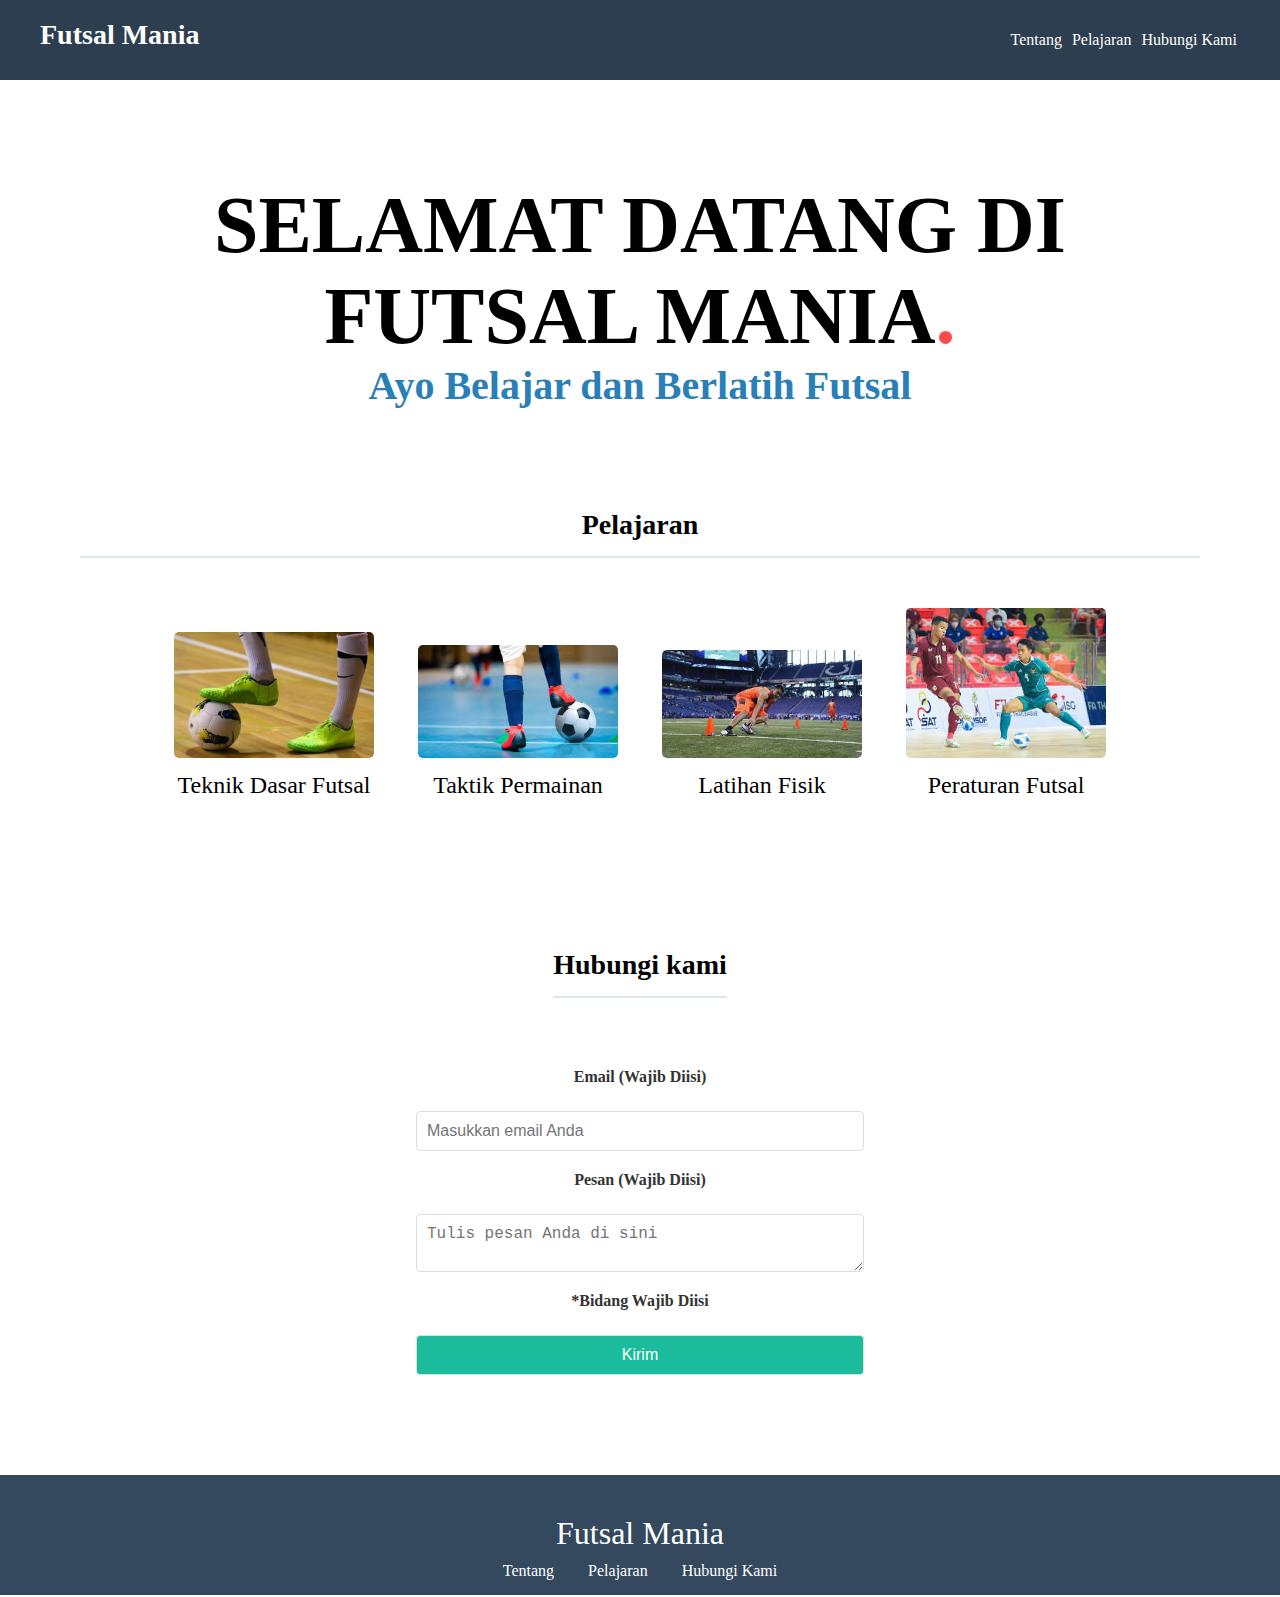
==== index.html @ 71a1c1b6 "initial commit landing page futsal mania" ====
<!DOCTYPE html>
<html>
  <head>
    <meta charset="utf-8" />
    <meta name="viewport" content="width=device-width, initial-scale=1.0">
    <title>Futsal Mania</title>
    <link rel="stylesheet" href="stylesheet.css" />
  </head>
  <body>
    <!-- Ketik code Anda dibawah -->
    <div class="header">
      <div class="header-logo"><a href="/">Futsal Mania</a></div>
      <div class="header-menu">
        <ul>
          <li><a href="tentang.html">Tentang</a></li>
          <li><a href="pelajaran.html">Pelajaran</a></li>
          <li><a href="hubungi.html">Hubungi Kami</a></li>
        </ul>
      </div>
    </div>

    <div class="content-body">
      <h1>SELAMAT DATANG DI FUTSAL MANIA<span class="red-dot">.</span></h1>
      <h2>Ayo Belajar dan Berlatih Futsal</h2>

      <div class="lessons">
        <h3>Pelajaran</h3>

        <div class="lesson">
          <img src="teknik-dasar.jpg" alt="teknik-dasar" />
          <p>Teknik Dasar Futsal</p>
        </div>

        <div class="lesson">
          <img src="taktik-futsal.jfif" alt="taktik-futsal" />
          <p>Taktik Permainan</p>
        </div>

        <div class="lesson">
          <img src="latihan-fisik.jfif" alt="latihan-fisik" />
          <p>Latihan Fisik</p>
        </div>

        <div class="lesson">
          <img src="peraturan-futsal.jfif" alt="peraturan-futsal" />
          <p>Peraturan Futsal</p>
        </div>
      </div>

      <form class="contact">
        <h3 class="contact-title">Hubungi kami</h3>

        <label for="email">Email (Wajib Diisi)</label>

        <!-- Tambahkan tag <input> -->
        <input
          id="email"
          type="email"
          placeholder="Masukkan email Anda"
          required
        />

        <label for="pesan">Pesan (Wajib Diisi)</label>
        <!-- Tambahkan tag <textarea> -->
        <textarea id="pesan" placeholder="Tulis pesan Anda di sini"></textarea>

        <label>*Bidang Wajib Diisi</label>
        <!-- Tambahkan tag <input> -->
        <input class="submit-button" type="submit" value="Kirim" />
      </form>
    </div>

    <div class="footer">
      <div class="footer-logo"><a href="/">Futsal Mania</a></div>
      <div class="footer-list">
        <ul>
          <li><a href="tentang.html">Tentang</a></li>
          <li><a href="pelajaran.html">Pelajaran</a></li>
          <li><a href="hubungi.html">Hubungi Kami</a></li>
        </ul>
      </div>
    </div>
  </body>
</html>
---- stylesheet.css ----
html,
body,
ul,
ol,
li,
h1,
h2,
h3,
h4,
h5,
h6,
p,
form,
input,
div {
  margin: 0;
  padding: 0;
}

* {
  box-sizing: border-box;
}

body {
  font-family: "Avenir Next";
}

li {
  list-style: none;
}

a {
  text-decoration: none;
}

/* Ketik code Anda dibawah */
.header {
  background-color: #2c3e50;
  color: white;
  height: 80px;
  display: flex;
  justify-content: space-between;
  align-items: center;
  padding: 0 40px;
  flex: nowrap;
}

.header-logo {
  flex: 0 0 auto;
  margin-bottom: 10px;
}

.header-logo a {
  color: white;
  font-size: 28px;
  font-weight: bold;
  transition: all 0.3s ease-in-out;
  -webkit-transition: all 0.3s ease-in-out;
  -moz-transition: all 0.3s ease-in-out;
  -ms-transition: all 0.3s ease-in-out;
  -o-transition: all 0.3s ease-in-out;
}

.header-logo a:hover {
  color: #1abc9c;
}

.header-menu {
  display: flex;
  justify-content: center;
  flex-wrap: nowrap;
  padding: 0;
  margin: 0;
}

.header-menu li {
  display: inline-block;
  padding: 3px;
  margin: 5 10px;
  cursor: pointer;
  transition: color 0.3s ease;
}

.header-menu a {
  text-decoration: none;
  color: white;
}

.header-menu li a:hover {
  color: #1abc9c;
}

/* Content Body */
.content-body {
  margin: 100px 80px;
  text-align: center;
  min-height: 80dvh;
}

.content-body h1 {
  font-size: 80px;
  color: black;
}

.content-body h2 {
  font-size: 40px;
  color: #2980b9;
}

.red-dot {
  color: #ff4a4a;
}

/* Lessons */
.lessons {
  margin-top: 100px;
}

.lessons h3 {
  font-size: 28px;
  padding-bottom: 15px;
  border-bottom: 2px solid #dee7ec;
}

.lesson {
  margin: 50px 20px;
  display: inline-block;
  text-align: center;
}

.lesson img {
  width: 200px;
  height: auto;
  transition: transform 0.3s ease;
  border-radius: 5px;
  -webkit-border-radius: 5px;
  -moz-border-radius: 5px;
  -ms-border-radius: 5px;
  -o-border-radius: 5px;
}

.lesson img:hover {
  transform: scale(1.1);
}

.lesson p {
  font-size: 24px;
  margin-top: 10px;
}

/* Contact */
.contact {
  padding-top: 100px;
  display: flex;
  flex-direction: column;
  justify-content: center;
  align-items: center;
  gap: 20px;
}

.contact-title {
  font-size: 28px;
  border-bottom: 2px solid #dee7ec;
  padding-bottom: 15px;
  margin-bottom: 50px;
}

.contact label {
  font-weight: bold;
  margin-bottom: 5px;
  color: #333;
}

.contact textarea {
  resize: vertical;
}

.contact input,
.contact textarea {
  padding: 10px;
  font-size: 16px;
  border: 1px solid #ddd;
  border-radius: 4px;
  width: 40%;
  max-width: 600px;
  transition: all 0.3s ease-in-out;
  -webkit-transition: all 0.3s ease-in-out;
  -moz-transition: all 0.3s ease-in-out;
  -ms-transition: all 0.3s ease-in-out;
  -o-transition: all 0.3s ease-in-out;
}

.submit-button {
  background-color: #1abc9c;
  color: white;
  border: none;
  border-radius: 5px;
  padding: 10px 20px;
  font-size: 18px;
  cursor: pointer;
}

.submit-button:hover {
  background-color: #16a085;
}

/* custom */

.title {
  text-align: center;
  font-size: 40px;
  color: #007bff;
}

.subtitle {
  color: #007bff;
  font-size: 25px;
  margin-top: 20px;
}

.description {
  line-height: 1.6;
  font-size: 16px;
  margin-bottom: 15px;
}

.lesson-list {
  margin: 15px 0;
  padding-left: 20px;
}

.lesson-list li {
  line-height: 1.6;
  font-size: 16px;
}

.page {
  margin: 100px 80px;
  padding: 20px;
}

.page form {
  display: flex;
  flex-direction: column;
  gap: 15px;
}

.page form label {
  font-weight: bold;
  margin-bottom: 5px;
  color: #333;
}

.page form .form-group {
  display: flex;
  flex-direction: column;
}

.page form .form-group input,
.page form .form-group textarea {
  padding: 10px;
  font-size: 16px;
  border: 1px solid #ddd;
  border-radius: 4px;
  width: 100%;
  transition: all 0.3s ease-in-out;
  -webkit-transition: all 0.3s ease-in-out;
  -moz-transition: all 0.3s ease-in-out;
  -ms-transition: all 0.3s ease-in-out;
  -o-transition: all 0.3s ease-in-out;
}

/* Footer */
.footer {
  height: 120px;
  color: white;
  padding: 40px;
  background-color: #34495e;
  text-align: center;
}

.footer-logo a {
  text-decoration: none;
  color: white;
  font-size: 32px;
  transition: all 0.3s ease-in-out;
  -webkit-transition: all 0.3s ease-in-out;
  -moz-transition: all 0.3s ease-in-out;
  -ms-transition: all 0.3s ease-in-out;
  -o-transition: all 0.3s ease-in-out;
}

.footer-logo a:hover {
  color: #1abc9c;
}

.footer-list {
  margin-top: 10px;
}

.footer-list li {
  display: inline-block;
  padding: 0 15px;
  cursor: pointer;
  transition: color 0.3s ease;
}

.footer-list li a {
  text-decoration: none;
  color: white;
}

.footer-list li a:hover {
  color: #1abc9c;
}

/* responsive */
@media only screen and (max-width: 768px) {
  /* * {
    border: solid 1px red;
  } */
  /* header */
  .header {
    flex-direction: column;
    align-items: center;
  }

  .header-logo {
    font-size: medium;
  }

  .header-menu {
    flex-direction: row;
    font-size: x-small;
    width: 100%;
  }

  .header-menu li {
    display: inline-block;
  }

  /* content */
  .content-body {
    margin: 25px auto;
  }

  .content-body h1 {
    font-size: 18px;
  }

  .content-body h1 span {
    font-size: 24px;
  }

  .content-body h2 {
    font-size: 15px;
    margin-bottom: 5px;
  }

  /* lesson */
  .lesson h3 {
    margin-top: 5px;
  }

  /* footer */
  .footer-logo a {
    font-size: medium;
  }

  .footer-list {
    font-size: x-small;
  }
}
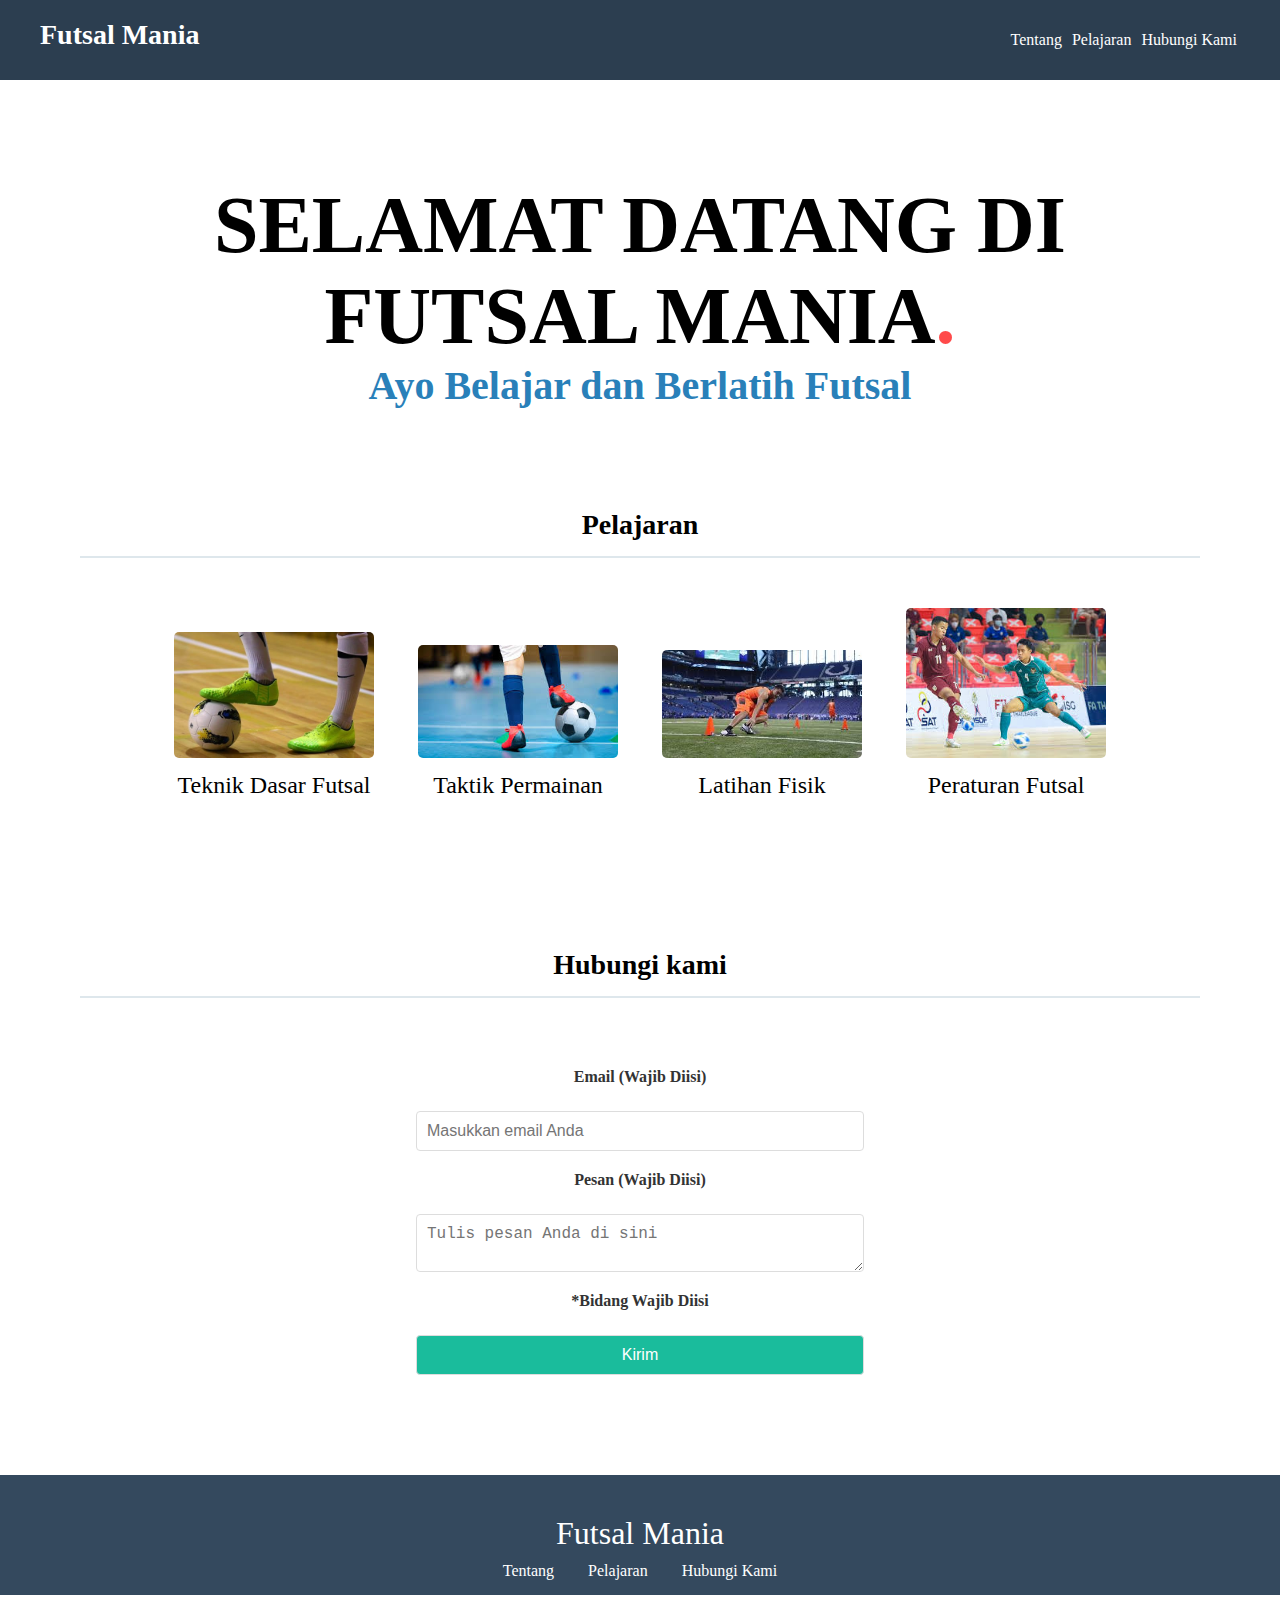
==== commit f0ea9c4c: ""Removed commented out code, fixed typo in `.header` height, and made various layout adjustments"" ====
--- a/index.html
+++ b/index.html
@@ -2,7 +2,7 @@
 <html>
   <head>
     <meta charset="utf-8" />
-    <meta name="viewport" content="width=device-width, initial-scale=1.0">
+    <meta name="viewport" content="width=device-width, initial-scale=1.0" />
     <title>Futsal Mania</title>
     <link rel="stylesheet" href="stylesheet.css" />
   </head>
--- a/stylesheet.css
+++ b/stylesheet.css
@@ -77,12 +77,12 @@
   display: inline-block;
   padding: 3px;
   margin: 5 10px;
+  gap: 50px;
   cursor: pointer;
   transition: color 0.3s ease;
 }
 
 .header-menu a {
-  text-decoration: none;
   color: white;
 }
 
@@ -163,6 +163,7 @@
   border-bottom: 2px solid #dee7ec;
   padding-bottom: 15px;
   margin-bottom: 50px;
+  width: 100%;
 }
 
 .contact label {
@@ -234,6 +235,8 @@
   font-size: 16px;
 }
 
+/* page tambahan */
+
 .page {
   margin: 100px 80px;
   padding: 20px;
@@ -254,6 +257,10 @@
 .page form .form-group {
   display: flex;
   flex-direction: column;
+}
+
+.page form .form-group textarea {
+  resize: vertical;
 }
 
 .page form .form-group input,
@@ -280,7 +287,6 @@
 }
 
 .footer-logo a {
-  text-decoration: none;
   color: white;
   font-size: 32px;
   transition: all 0.3s ease-in-out;
@@ -315,59 +321,170 @@
 }
 
 /* responsive */
-@media only screen and (max-width: 768px) {
+@media screen and (max-width: 768px) {
   /* * {
     border: solid 1px red;
   } */
-  /* header */
+
+  body {
+    height: 100vh;
+    width: 100%;
+  }
+
   .header {
     flex-direction: column;
+    text-align: center;
+    height: 100ox;
+  }
+
+  .content-body {
+    margin: 10px 0;
+  }
+
+  .content-body h1 {
+    margin-top: 5vh;
+    font-size: 30px;
+  }
+
+  .content-body h1 span {
+    font-size: xx-large;
+  }
+
+  .content-body h2 {
+    font-size: x-large;
+  }
+
+  .lessons {
+    margin: 50px 20px;
+    display: inline-block;
+    text-align: center;
+  }
+
+  .lessons h3 {
+    font-size: large;
+    padding-top: 3px;
+  }
+
+  .lesson {
+    margin: 10px auto;
+    padding: 0;
+  }
+
+  .lesson img {
+    width: 100%;
+  }
+
+  .lesson p {
+    font-size: medium;
+  }
+
+  .contact {
+    margin: 50px 20px;
+    padding: 0;
+    display: flex;
+    flex-direction: column;
+    text-align: center;
+  }
+
+  .contact-title {
+    font-size: large;
+    padding-top: 3px;
+    margin: 0;
+    width: 100%;
+  }
+
+  .contact label,
+  .contact input,
+  .contact textarea {
+    width: 100%;
+  }
+
+  /* custom */
+  .title {
+    text-align: center;
+    font-size: 30px;
+    margin-top: 10px;
+  }
+
+  .subtitle {
+    font-size: x-large;
+    margin-top: 20px;
+  }
+
+  .description {
+    line-height: 1.6;
+    font-size: medium;
+    margin-bottom: 15px;
+  }
+
+  .lesson-list li {
+    line-height: 1.6;
+    font-size: medium;
+  }
+
+  /* page tambahan */
+
+  section {
+    display: flex;
+    justify-content: center;
     align-items: center;
-  }
-
-  .header-logo {
+    min-height: 100dvh;
+  }
+
+  .page {
+    margin: 10px 20px;
+    padding: 0;
+    display: block;
+  }
+
+  .page form {
+    display: flex;
+    flex-direction: column;
+    gap: 15px;
+  }
+
+  .page form label {
+    font-weight: bold;
+    margin-bottom: 5px;
+    color: #333;
+  }
+
+  .page form .form-group {
+    display: flex;
+    flex-direction: column;
+  }
+
+  .page form .form-group textarea {
+    resize: vertical;
+  }
+
+  .page form .form-group input,
+  .page form .form-group textarea {
+    padding: 10px;
+    font-size: 16px;
+    border: 1px solid #ddd;
+    border-radius: 4px;
+    width: 100%;
+  }
+
+  .footer {
+    flex-direction: column;
+    text-align: center;
+    width: 100%;
+    height: auto;
+    margin: 0;
+    padding: 5px;
+  }
+
+  .footer .footer-logo {
+    font-size: xx-large;
+  }
+
+  .footer .footer-list {
+    display: inline;
+  }
+
+  .footer .footer-list ul li a {
     font-size: medium;
   }
-
-  .header-menu {
-    flex-direction: row;
-    font-size: x-small;
-    width: 100%;
-  }
-
-  .header-menu li {
-    display: inline-block;
-  }
-
-  /* content */
-  .content-body {
-    margin: 25px auto;
-  }
-
-  .content-body h1 {
-    font-size: 18px;
-  }
-
-  .content-body h1 span {
-    font-size: 24px;
-  }
-
-  .content-body h2 {
-    font-size: 15px;
-    margin-bottom: 5px;
-  }
-
-  /* lesson */
-  .lesson h3 {
-    margin-top: 5px;
-  }
-
-  /* footer */
-  .footer-logo a {
-    font-size: medium;
-  }
-
-  .footer-list {
-    font-size: x-small;
-  }
-}
+}
